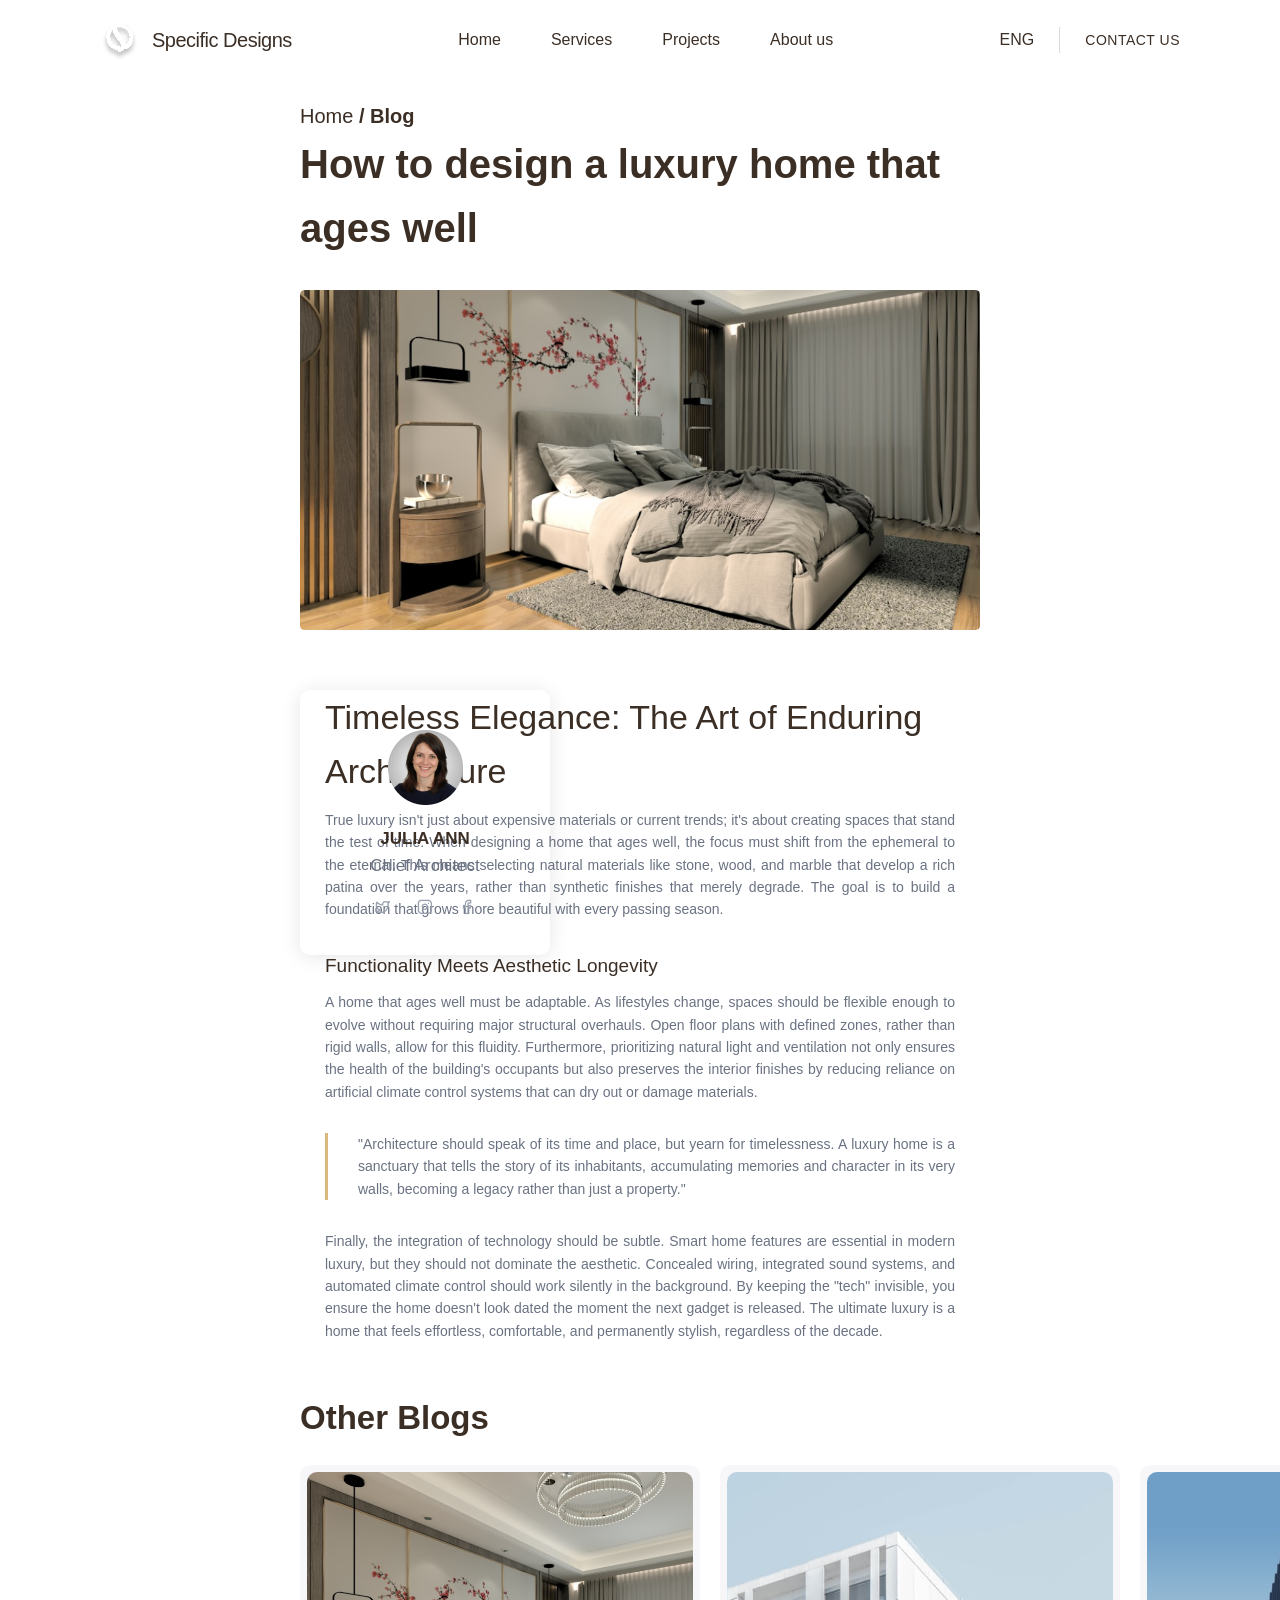
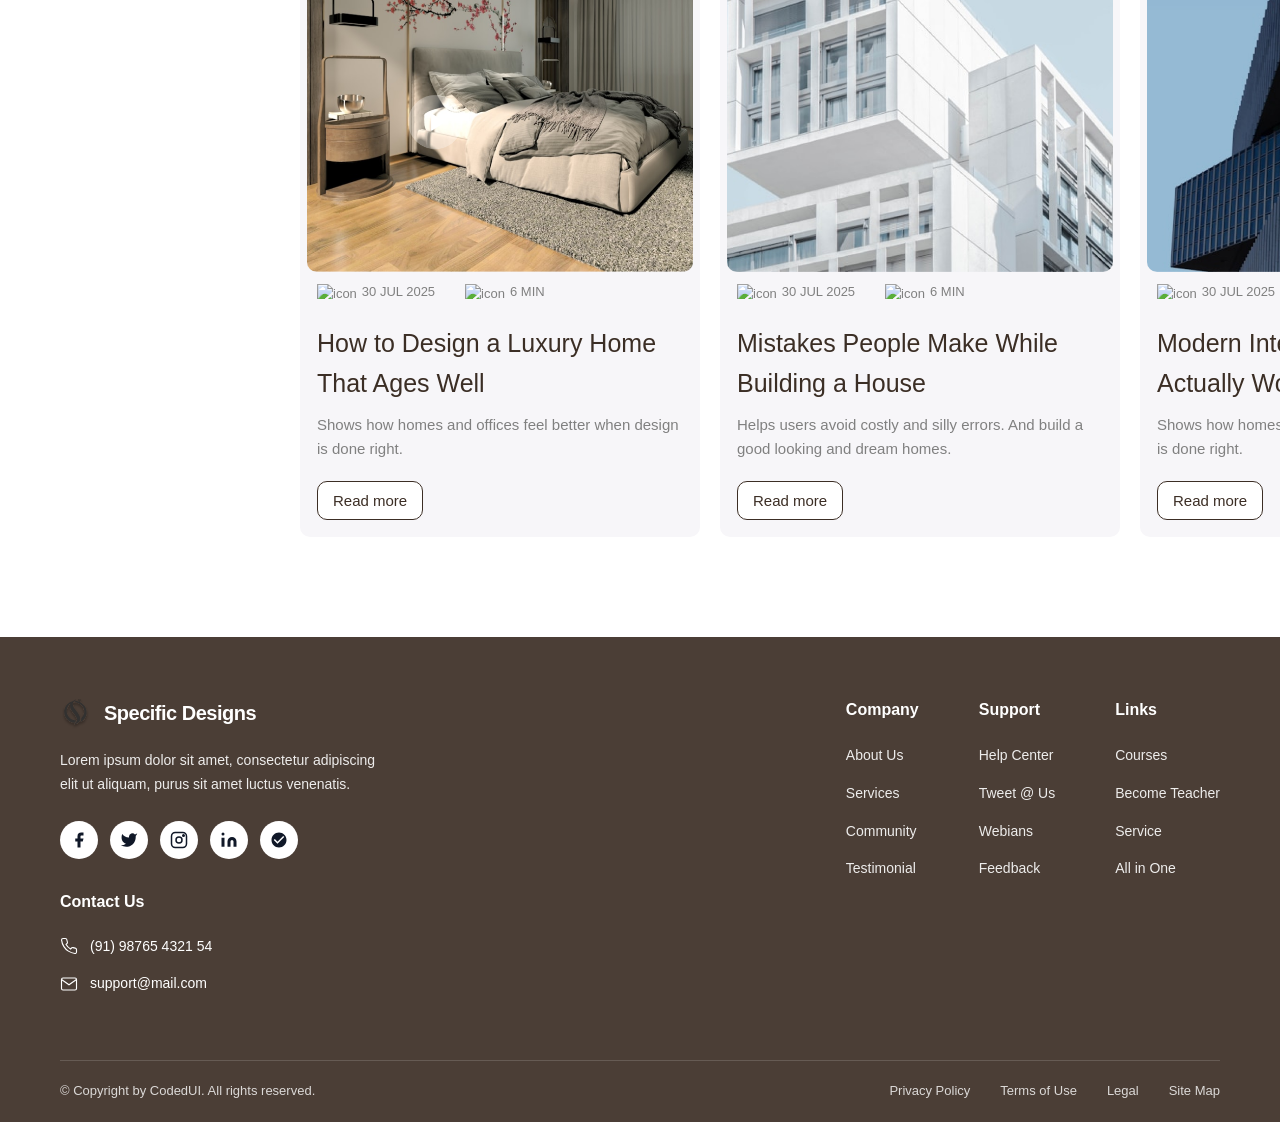
==== pages/blog.html @ 13f77216 "blog page added" ====
<!DOCTYPE html>
<html lang="en">

<head>
    <meta charset="UTF-8">
    <meta name="viewport" content="width=device-width, initial-scale=1.0">
    <title>Blog</title>

    <link rel="stylesheet" href="../css/header.css">
    <link rel="stylesheet" href="../css/general.css">
    <link rel="stylesheet" href="../css/blog.css">
    <link rel="stylesheet" href="../css/footer.css">
</head>

<body>
    <!-- Header / Navigation -->
    <header class="header">
        <div class="container">
            <div class="header-content">
                <div class="logo">
                    <img src="../Icons/SpecD Logo 3.svg" alt="SpecD Logo">
                    <span class="logo-text">Specific Designs</span>
                </div>
                <nav class="main-nav">
                    <ul class="nav-links">
                        <li><a href="../index.html">Home</a></li>
                        <li><a href="../index.html">Services</a></li>
                        <li><a href="project.html">Projects</a></li>
                        <li><a href="../index.html">About us</a></li>
                    </ul>
                </nav>
                <div class="header-right">
                    <div class="language-selector">
                        <span>ENG</span>
                    </div>
                    <a href="#contact" class="nav-cta">CONTACT US</a>
                </div>
            </div>
        </div>
    </header>

    <section class="hero">
        <div class="hero-head">
            <div class="back-nav"><a href="../index.html">Home</a> <b>/ Blog</b></div>
            <div class="hero-head-title">How to design a luxury home that ages well</div>
        </div>
        <div class="hero-main">
            <img src="../Assets/BlogImage1.png" class="project-img" alt="Project Image">

            <div class="hero-content">
                <div class="hero-left">
                    <div class="user-card">
                        <div class="user-card-head">
                            <img src="../Assets/BlogUser1.png" class="user-icon" alt="User Icon">
                        </div>
                        <div class="user-card-body">
                            <div class="user-name">JULIA ANN</div>
                            <div class="user-designation">Chief Architect</div>
                            <div class="user-follow-options">
                                <img src="../Icons/TwitterIcon.png" alt="Twitter Icon" class="follow-icon">
                                <img src="../Icons/InstaIcon.png" alt="Instagram Icon" class="follow-icon">
                                <img src="../Icons/FacebookIcon.png" alt="Facebook Icon" class="follow-icon">
                            </div>
                        </div>
                    </div>
                </div>
                <div class="hero-right">
                    <div class="hero-right-head">Timeless Elegance: The Art of Enduring Architecture</div>
                    <div class="hero-right-body">True luxury isn't just about expensive materials or current trends;
                        it's about creating spaces that stand the test of time. When designing a home that ages well,
                        the focus must shift from the ephemeral to the eternal. This means selecting natural materials
                        like stone, wood, and marble that develop a rich patina over the years, rather than synthetic
                        finishes that merely degrade. The goal is to build a foundation that grows more beautiful with
                        every passing season.</div>
                    <div class="hero-right-sub-head">Functionality Meets Aesthetic Longevity</div>
                    <div class="hero-right-body">A home that ages well must be adaptable. As lifestyles change, spaces
                        should be flexible enough to evolve without requiring major structural overhauls. Open floor
                        plans with defined zones, rather than rigid walls, allow for this fluidity. Furthermore,
                        prioritizing natural light and ventilation not only ensures the health of the building's
                        occupants but also preserves the interior finishes by reducing reliance on artificial climate
                        control systems that can dry out or damage materials.</div>
                    <div class="body-quote">"Architecture should speak of its time and place, but yearn for
                        timelessness. A luxury home is a sanctuary that tells the story of its inhabitants, accumulating
                        memories and character in its very walls, becoming a legacy rather than just a property."</div>
                    <div class="hero-right-body">Finally, the integration of technology should be subtle. Smart home
                        features are essential in modern luxury, but they should not dominate the aesthetic. Concealed
                        wiring, integrated sound systems, and automated climate control should work silently in the
                        background. By keeping the "tech" invisible, you ensure the home doesn't look dated the moment
                        the next gadget is released. The ultimate luxury is a home that feels effortless, comfortable,
                        and permanently stylish, regardless of the decade.</div>
                </div>
            </div>
        </div>

        <div class="blog-title">Other Blogs</div>

        <div class="cards">
            <div class="card">
                <img src="../Assets/blogs/blog1.png" class="blog-img" alt="blog-image">
                <div class="card-details">
                    <div class="card-date"><img class="card-icon" src="../Icons/calendar.png" alt="icon"> 30 JUL
                        2025
                    </div>
                    <div class="card-time"><img class="card-icon" src="../Icons/clock.png" alt="icon"> 6 MIN</div>
                </div>
                <div class="card-content">
                    <div class="card-content-head">How to Design a Luxury Home That Ages Well</div>
                    <div class="card-content-body">Shows how homes and offices feel better when design is done
                        right.
                    </div>
                    <a href="./blog.html">
                        <button class="card-read-more">Read more</button>
                    </a>
                </div>
            </div>
            <div class="card">
                <img src="../Assets/blogs/blog2.png" class="blog-img" alt="blog-image">
                <div class="card-details">
                    <div class="card-date"><img class="card-icon" src="../Icons/calendar.png" alt="icon"> 30 JUL
                        2025
                    </div>
                    <div class="card-time"><img class="card-icon" src="../Icons/clock.png" alt="icon"> 6 MIN</div>
                </div>
                <div class="card-content">
                    <div class="card-content-head">Mistakes People Make While Building a House</div>
                    <div class="card-content-body">Helps users avoid costly and silly errors. And build a good
                        looking and dream homes.
                    </div>
                    <button class="card-read-more">Read more</button>
                </div>
            </div>
            <div class="card">
                <img src="../Assets/blogs/blog6.png" class="blog-img" alt="blog-image">
                <div class="card-details">
                    <div class="card-date"><img class="card-icon" src="../Icons/calendar.png" alt="icon"> 30 JUL 2025
                    </div>
                    <div class="card-time"><img class="card-icon" src="../Icons/clock.png" alt="icon"> 6 MIN</div>
                </div>
                <div class="card-content">
                    <div class="card-content-head">Modern Interior Ideas That Actually Work in India</div>
                    <div class="card-content-body">Shows how homes and offices feel better when design is done right.
                    </div>
                    <button class="card-read-more">Read more</button>
                </div>
            </div>
        </div>
    </section>

    <!-- Footer -->
    <footer class="footer">
        <div class="container">
            <div class="footer-content">
                <div class="footer-brand">
                    <div class="logo">
                        <img src="../Icons/SpecD Logo 4.svg" alt="SpecD Logo">
                        <span class="logo-text">Specific Designs</span>
                    </div>
                    <p class="footer-desc">Lorem ipsum dolor sit amet, consectetur adipiscing elit ut aliquam, purus sit
                        amet luctus venenatis.</p>
                    <div class="social-links">
                        <a href="#" class="social-icon">
                            <svg width="20" height="20" viewBox="0 0 24 24" fill="#101828">
                                <path d="M18 2h-3a5 5 0 00-5 5v3H7v4h3v8h4v-8h3l1-4h-4V7a1 1 0 011-1h3z" />
                            </svg>
                        </a>
                        <a href="#" class="social-icon">
                            <svg width="20" height="20" viewBox="0 0 24 24" fill="#101828">
                                <path
                                    d="M23 3a10.9 10.9 0 01-3.14 1.53 4.48 4.48 0 00-7.86 3v1A10.66 10.66 0 013 4s-4 9 5 13a11.64 11.64 0 01-7 2c9 5 20 0 20-11.5a4.5 4.5 0 00-.08-.83A7.72 7.72 0 0023 3z" />
                            </svg>
                        </a>
                        <a href="#" class="social-icon">
                            <svg width="20" height="20" viewBox="0 0 24 24" fill="none" stroke="#101828"
                                stroke-width="2">
                                <rect x="2" y="2" width="20" height="20" rx="5" />
                                <circle cx="12" cy="12" r="4" />
                                <circle cx="18" cy="6" r="1" fill="#101828" />
                            </svg>
                        </a>
                        <a href="#" class="social-icon">
                            <svg width="20" height="20" viewBox="0 0 24 24" fill="#101828">
                                <path
                                    d="M16 8a6 6 0 016 6v7h-4v-7a2 2 0 00-2-2 2 2 0 00-2 2v7h-4v-7a6 6 0 016-6zM2 9h4v12H2zM4 6a2 2 0 100-4 2 2 0 000 4z" />
                            </svg>
                        </a>
                        <a href="#" class="social-icon">
                            <svg width="20" height="20" viewBox="0 0 24 24" fill="#101828">
                                <path
                                    d="M12 2C6.48 2 2 6.48 2 12s4.48 10 10 10 10-4.48 10-10S17.52 2 12 2zm-2 15l-5-5 1.41-1.41L10 14.17l7.59-7.59L19 8l-9 9z" />
                            </svg>
                        </a>
                    </div>
                    <div class="footer-contact">
                        <h4>Contact Us</h4>
                        <div class="contact-item">
                            <svg width="18" height="18" viewBox="0 0 24 24" fill="none" stroke="white"
                                stroke-width="1.5">
                                <path
                                    d="M22 16.92v3a2 2 0 01-2.18 2 19.79 19.79 0 01-8.63-3.07 19.5 19.5 0 01-6-6 19.79 19.79 0 01-3.07-8.67A2 2 0 014.11 2h3a2 2 0 012 1.72 12.84 12.84 0 00.7 2.81 2 2 0 01-.45 2.11L8.09 9.91a16 16 0 006 6l1.27-1.27a2 2 0 012.11-.45 12.84 12.84 0 002.81.7A2 2 0 0122 16.92z" />
                            </svg>
                            <span>(91) 98765 4321 54</span>
                        </div>
                        <div class="contact-item">
                            <svg width="18" height="18" viewBox="0 0 24 24" fill="none" stroke="white"
                                stroke-width="1.5">
                                <path d="M4 4h16c1.1 0 2 .9 2 2v12c0 1.1-.9 2-2 2H4c-1.1 0-2-.9-2-2V6c0-1.1.9-2 2-2z" />
                                <polyline points="22,6 12,13 2,6" />
                            </svg>
                            <span>support@mail.com</span>
                        </div>
                    </div>
                </div>

                <div class="footer-links">
                    <div class="link-group">
                        <h4>Company</h4>
                        <ul>
                            <li><a href="#">About Us</a></li>
                            <li><a href="#">Services</a></li>
                            <li><a href="#">Community</a></li>
                            <li><a href="#">Testimonial</a></li>
                        </ul>
                    </div>
                    <div class="link-group">
                        <h4>Support</h4>
                        <ul>
                            <li><a href="#">Help Center</a></li>
                            <li><a href="#">Tweet @ Us</a></li>
                            <li><a href="#">Webians</a></li>
                            <li><a href="#">Feedback</a></li>
                        </ul>
                    </div>
                    <div class="link-group">
                        <h4>Links</h4>
                        <ul>
                            <li><a href="#">Courses</a></li>
                            <li><a href="#">Become Teacher</a></li>
                            <li><a href="#">Service</a></li>
                            <li><a href="#">All in One</a></li>
                        </ul>
                    </div>
                </div>
            </div>

            <div class="footer-bottom">
                <p>&copy; Copyright by CodedUI. All rights reserved.</p>
                <div class="footer-legal">
                    <a href="#">Privacy Policy</a>
                    <a href="#">Terms of Use</a>
                    <a href="#">Legal</a>
                    <a href="#">Site Map</a>
                </div>
            </div>
        </div>
    </footer>
</body>

</html>
---- css/header.css ----
/* ===== Header ===== */
.header {
    position: fixed;
    top: 0;
    left: 0;
    right: 0;
    z-index: 1000;
    background: transparent;
    padding: 20px 0;
    transition: background 0.3s ease;
}

.header.scrolled {
    background: rgba(255, 255, 255, 0.95);
    box-shadow: 0 2px 20px rgba(0, 0, 0, 0.1);
}

.header-content {
    display: flex;
    align-items: center;
    justify-content: space-between;
    max-width: 1400px;
    margin: 0 auto;
    padding: 0 40px;
}

.logo {
    display: flex;
    align-items: center;
    gap: 12px;
}

.logo img {
    width: 40px;
    height: 40px;
}

.logo-text {
    font-size: 20px;
    font-weight: 500;
    color: var(--color-secondary);
    letter-spacing: -0.5px;
}

.main-nav {
    flex: 1;
    display: flex;
    justify-content: center;
}

.nav-links {
    display: flex;
    gap: 50px;
}

.nav-links a {
    font-size: 16px;
    font-weight: 400;
    color: var(--color-secondary);
}

.nav-links a.active {
    font-weight: 500;
}

.nav-links a:hover {
    opacity: 0.7;
}

.header-right {
    display: flex;
    align-items: center;
    gap: 25px;
}

.language-selector {
    font-size: 16px;
    color: var(--color-secondary);
    padding-right: 25px;
    border-right: 1px solid rgba(0, 0, 0, 0.15);
}

.nav-cta {
    font-size: 14px;
    font-weight: 500;
    color: var(--color-secondary);
    letter-spacing: 0.5px;
}
---- css/general.css ----
/* ===== CSS Variables ===== */
:root {
    --color-primary: #3C2E25;
    --color-primary-light: #967763;
    --color-secondary: #3B2E25;
    --color-bg-light: #F7F6F9;
    --color-bg-white: #FFFFFF;
    --color-text-dark: #3B2E25;
    --color-text-muted: rgba(0, 0, 0, 0.70);
    --color-text-light: #737373;
    --color-accent: #E2EFF2;
    --color-brown: #967763;

    --font-primary: 'Manrope', sans-serif;
    --font-secondary: 'Arimo', sans-serif;
    --font-serif: 'Playfair Display', serif;
    --font-inter: 'Inter', sans-serif;

    --container-width: 1200px;
    --section-padding: 80px 0;
}

/* ===== Reset & Base Styles ===== */
*,
*::before,
*::after {
    margin: 0;
    padding: 0;
    box-sizing: border-box;
}

html {
    scroll-behavior: smooth;
}

body {
    font-family: var(--font-primary);
    font-size: 16px;
    line-height: 1.6;
    color: var(--color-text-dark);
    background: var(--color-bg-white);
    overflow-x: hidden;
}

img {
    max-width: 100%;
    height: auto;
    display: block;
}

a {
    text-decoration: none;
    color: inherit;
    transition: all 0.3s ease;
}

ul {
    list-style: none;
}

.container {
    max-width: var(--container-width);
    margin: 0 auto;
    padding: 0 20px;
}
---- css/blog.css ----
.header {
    background-color: white;
}

body {
    display: flex;
    flex-direction: column;
}

.hero {
    margin-top: 80px;
    margin-bottom: 100px;
    margin-inline: 200px;
    border-radius: 30px;
    padding-inline: 100px;
}

.hero-head {
    padding-top: 20px;
    padding-bottom: 30px;
}

.back-nav {
    font-size: 20px;
}

.hero-head-title {
    font-size: 40px;
    font-weight: bold;
}

.hero-content {
    display: flex;
    margin-top: 60px;
    justify-content: center;
    position: relative;
}

.hero-left {
    position: absolute;
    top: 0;
    left: 0;
}

.user-card {
    width: 250px;
    padding: 20px;
    box-shadow: 0 2px 20px rgba(0, 0, 0, 0.1);
    border-radius: 10px;
}

.user-card-head {
    display: flex;
    justify-content: center;
    padding: 20px;
}

.user-icon {
    height: 75px;
}

.user-card-body {
    display: flex;
    flex-direction: column;
    align-items: center;
}

.user-name {
    font-size: 17px;
    font-weight: bold;
}

.user-designation {
    font-size: 17px;
    font-weight: 100;
    color: rgb(106, 114, 130);
}

.user-follow-options {
    margin-block: 20px;
    width: 100px;
    display: flex;
    justify-content: space-between;
}

.follow-icon {
    height: 16px;
}

.hero-right {
    width: 630px;
}

.hero-right-head {
    font-size: 34px;
}

.hero-right-sub-head {
    font-size: 19px;
    margin-top: 30px;
}

.hero-right-body {
    margin-top: 10px;
}

.hero-right-body,
.body-quote {
    font-size: 14px;
    color: rgb(106, 114, 130);
    text-align: justify;
}

.body-quote {
    border-left: 3px rgb(220, 184, 129) solid;
    padding-left: 30px;
    margin-block: 30px;
}

.blog-title {
    font-size: 33px;
    font-weight: bold;
    margin-top: 50px;
    margin-bottom: 20px;
}

.cards {
    display: grid;
    grid-template-columns: repeat(3, 1fr);
    gap: 20px;
}

.card {
    background-color: rgb(247, 246, 249);
    width: 400px;
    padding: 7px;
    border-radius: 10px;
}

.blogs {
    background-color: rgb(247, 246, 249);
    width: 400px;
    padding: 7px;
    border-radius: 10px;
}

.blog-img {
    height: 400px;
    object-fit: cover;
    border-radius: 10px;
}

.card-details {
    display: flex;
    padding: 10px;
}

.card-date {
    display: flex;
    font-size: 13px;
    color: gray;
}

.card-time {
    display: flex;
    margin-left: 30px;
    font-size: 13px;
    color: gray;
}

.card-icon {
    margin-top: 2px;
    height: 15px;
    margin-right: 5px;
}

.card-content {
    padding: 10px;
}

.card-content-head {
    font-size: 25px;
}

.card-content-body {
    margin-top: 10px;
    font-size: 15px;
    color: gray;
}

.card-read-more {
    margin-top: 20px;
    font-size: 15px;
    color: rgb(60, 46, 37);
    padding-inline: 15px;
    padding-block: 10px;
    border-radius: 10px;
    border: solid, 1px, rgb(60, 46, 37);
    background-color: white;
    cursor: pointer;
}
---- css/footer.css ----
/* ===== Footer ===== */
.footer {
    background: rgba(60, 46, 37, 0.92);
    padding: 60px 0 0;
    color: white;
}

.footer-content {
    display: flex;
    justify-content: space-between;
    gap: 80px;
    padding-bottom: 50px;
}

.footer-brand {
    flex: 0 0 320px;
}

.footer-brand .logo {
    margin-bottom: 20px;
}

.footer-brand .logo img {
    width: 32px;
    height: 32px;
}

.footer-brand .logo-text {
    font-family: var(--font-secondary);
    font-size: 20px;
    font-weight: 700;
    color: white;
}

.footer-desc {
    font-family: var(--font-secondary);
    font-size: 14px;
    line-height: 1.7;
    margin-bottom: 25px;
    opacity: 0.9;
}

.social-links {
    display: flex;
    gap: 12px;
    margin-bottom: 30px;
}

.social-icon {
    width: 38px;
    height: 38px;
    background: white;
    border-radius: 50%;
    display: flex;
    align-items: center;
    justify-content: center;
    transition: transform 0.3s ease;
}

.social-icon:hover {
    transform: translateY(-3px);
}

.social-icon svg {
    width: 18px;
    height: 18px;
}

.footer-contact {
    margin-top: 20px;
}

.footer-contact h4 {
    font-family: var(--font-secondary);
    font-size: 16px;
    font-weight: 700;
    margin-bottom: 20px;
}

.contact-item {
    display: flex;
    align-items: center;
    gap: 12px;
    margin-bottom: 15px;
}

.contact-item svg {
    flex-shrink: 0;
}

.contact-item span {
    font-family: var(--font-secondary);
    font-size: 14px;
}

.footer-links {
    display: flex;
    gap: 60px;
}

.link-group h4 {
    font-family: var(--font-secondary);
    font-size: 16px;
    font-weight: 700;
    margin-bottom: 20px;
}

.link-group ul {
    display: flex;
    flex-direction: column;
    gap: 12px;
}

.link-group a {
    font-family: var(--font-secondary);
    font-size: 14px;
    color: white;
    opacity: 0.9;
    transition: opacity 0.3s ease;
}

.link-group a:hover {
    opacity: 0.7;
}

.footer-bottom {
    display: flex;
    justify-content: space-between;
    align-items: center;
    padding: 20px 0;
    border-top: 1px solid rgba(255, 255, 255, 0.15);
}

.footer-bottom p {
    font-family: var(--font-secondary);
    font-size: 13px;
    opacity: 0.8;
}

.footer-legal {
    display: flex;
    gap: 30px;
}

.footer-legal a {
    font-family: var(--font-secondary);
    font-size: 13px;
    color: white;
    opacity: 0.8;
}

.footer-legal a:hover {
    opacity: 1;
}
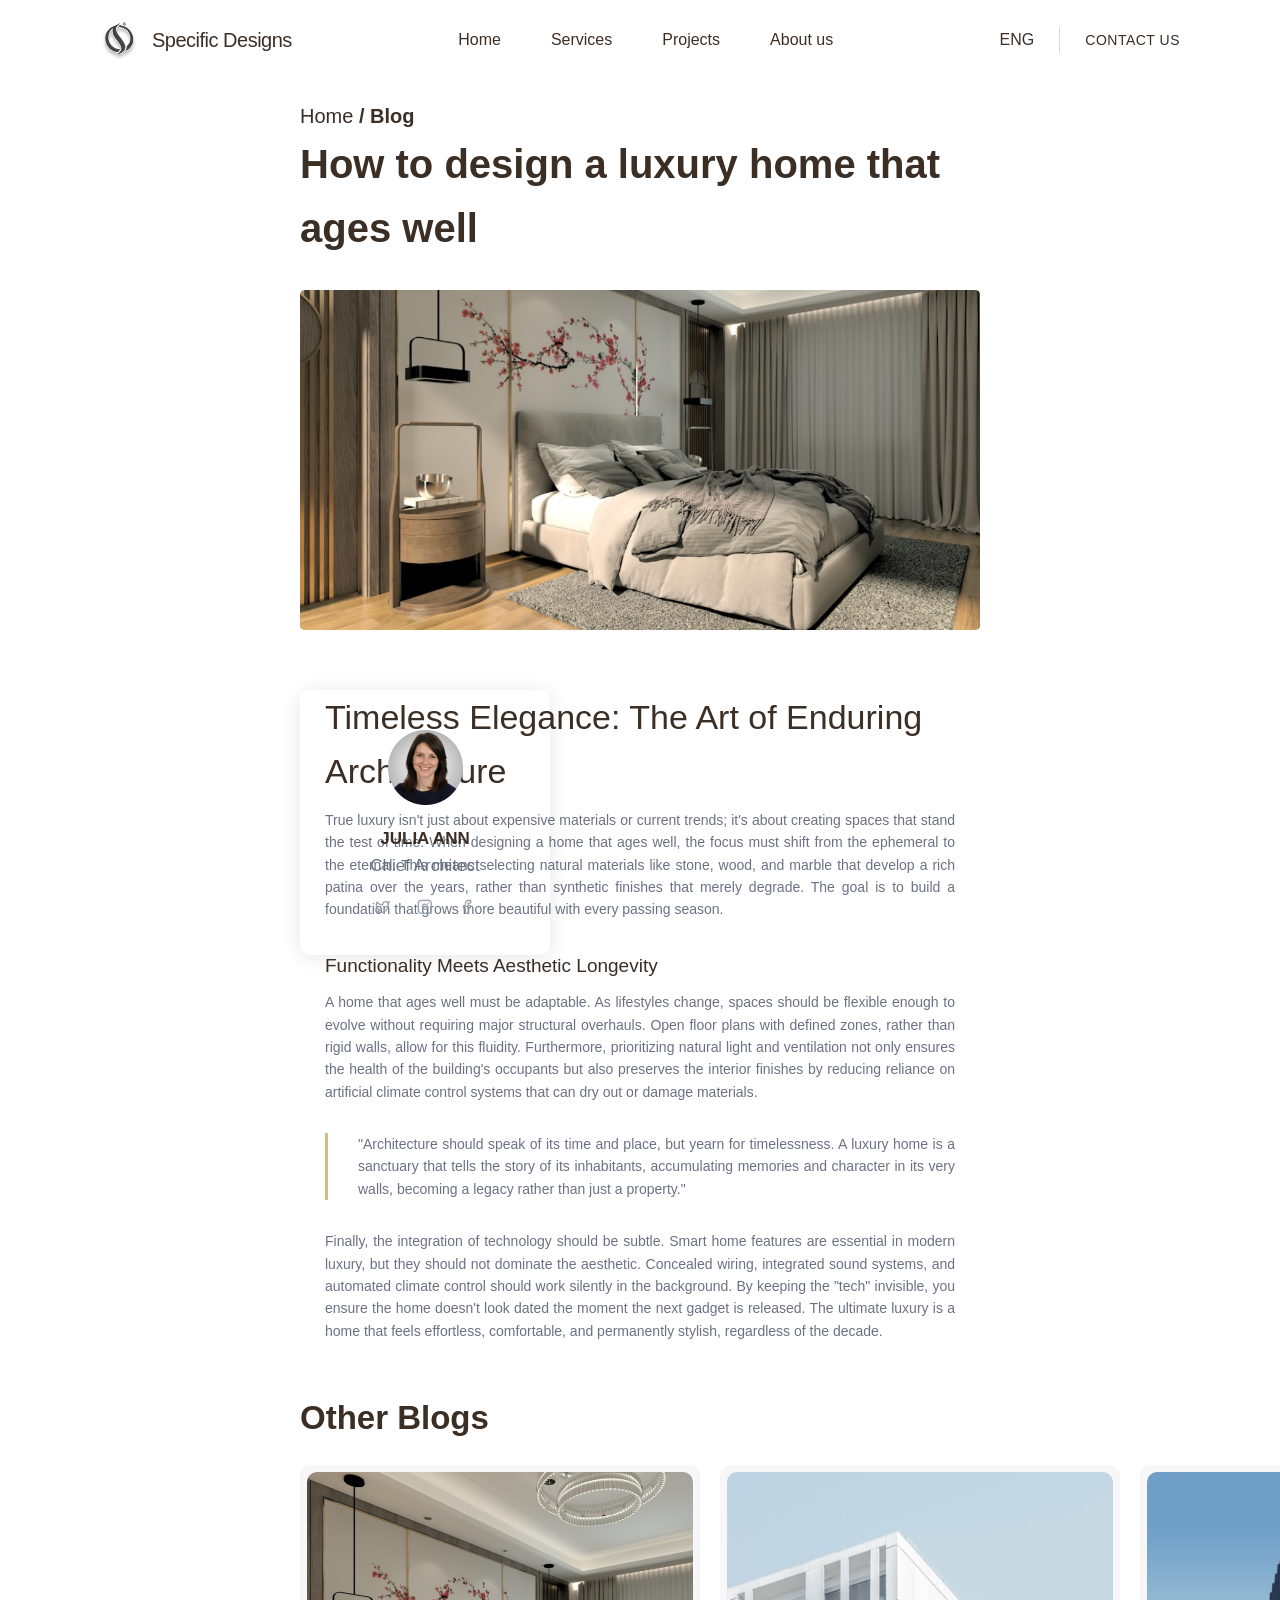
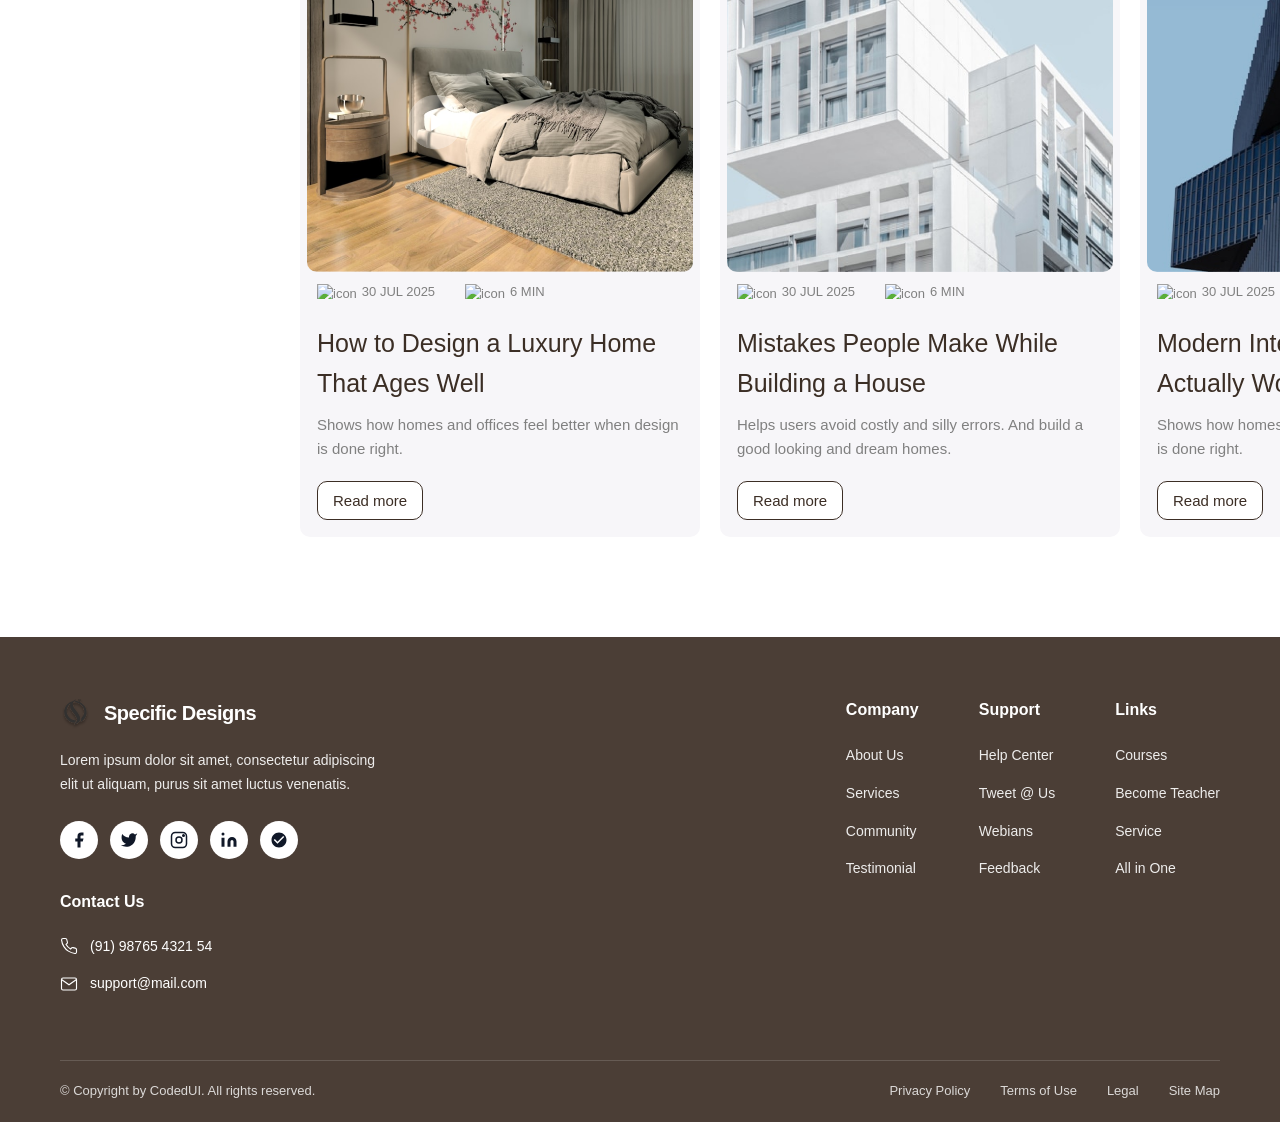
==== commit 91a10da2: "done responsive styles" ====
--- a/pages/blog.html
+++ b/pages/blog.html
@@ -10,6 +10,7 @@
     <link rel="stylesheet" href="../css/general.css">
     <link rel="stylesheet" href="../css/blog.css">
     <link rel="stylesheet" href="../css/footer.css">
+    <link rel="stylesheet" href="../css/responsive-blog.css">
 </head>
 
 <body>
@@ -18,7 +19,7 @@
         <div class="container">
             <div class="header-content">
                 <div class="logo">
-                    <img src="../Icons/SpecD Logo 3.svg" alt="SpecD Logo">
+                    <img src="../Icons/SpecD Logo 4.svg" alt="SpecD Logo">
                     <span class="logo-text">Specific Designs</span>
                 </div>
                 <nav class="main-nav">
@@ -34,6 +35,11 @@
                         <span>ENG</span>
                     </div>
                     <a href="#contact" class="nav-cta">CONTACT US</a>
+                    <div class="menu-toggle">
+                        <span></span>
+                        <span></span>
+                        <span></span>
+                    </div>
                 </div>
             </div>
         </div>
@@ -253,6 +259,15 @@
             </div>
         </div>
     </footer>
+    <script>
+        const menuToggle = document.querySelector('.menu-toggle');
+        const header = document.querySelector('.header');
+        if (menuToggle) {
+            menuToggle.addEventListener('click', () => {
+                header.classList.toggle('nav-active');
+            });
+        }
+    </script>
 </body>
 
 </html>
--- a/css/header.css
+++ b/css/header.css
@@ -85,4 +85,68 @@
     font-weight: 500;
     color: var(--color-secondary);
     letter-spacing: 0.5px;
+}
+
+/* Mobile Responsive Header */
+.menu-toggle {
+    display: none;
+    cursor: pointer;
+    flex-direction: column;
+    justify-content: space-between;
+    width: 25px;
+    height: 18px;
+    margin-left: 15px;
+}
+
+.menu-toggle span {
+    display: block;
+    width: 100%;
+    height: 3px;
+    background-color: var(--color-secondary, #3C2E25);
+    transition: all 0.3s ease;
+    border-radius: 2px;
+}
+
+@media (max-width: 992px) {
+    .header-content {
+        padding: 0 20px;
+    }
+    .main-nav .nav-links {
+        display: none;
+    }
+    .header.nav-active .main-nav .nav-links {
+        display: flex;
+        flex-direction: column;
+        position: absolute;
+        top: 70px;
+        left: 0;
+        right: 0;
+        background: white;
+        padding: 20px;
+        box-shadow: 0 10px 20px rgba(0,0,0,0.1);
+        z-index: 1000;
+        gap: 20px;
+        align-items: center;
+        border-bottom: 1px solid #eee;
+    }
+    .menu-toggle {
+        display: flex;
+    }
+    .header-right {
+        gap: 15px;
+    }
+    .language-selector {
+        display: none;
+    }
+    
+    /* Hamburger Animation */
+    .header.nav-active .menu-toggle span:nth-child(1) {
+        transform: translateY(7.5px) rotate(45deg);
+    }
+    .header.nav-active .menu-toggle span:nth-child(2) {
+        opacity: 0;
+    }
+    .header.nav-active .menu-toggle span:nth-child(3) {
+        transform: translateY(-7.5px) rotate(-45deg);
+    }
 }
--- a/css/blog.css
+++ b/css/blog.css
@@ -145,9 +145,11 @@
 }
 
 .blog-img {
+    width: 100%;
     height: 400px;
     object-fit: cover;
     border-radius: 10px;
+    display: block;
 }
 
 .card-details {
--- a/css/footer.css
+++ b/css/footer.css
@@ -151,4 +151,27 @@
 
 .footer-legal a:hover {
     opacity: 1;
+}
+
+/* Responsive Footer Styles */
+@media (max-width: 992px) {
+    .footer-content {
+        flex-direction: column;
+        gap: 40px;
+    }
+    .footer-links {
+        flex-wrap: wrap;
+        gap: 40px;
+    }
+}
+@media (max-width: 768px) {
+    .footer-bottom {
+        flex-direction: column;
+        gap: 20px;
+        text-align: center;
+    }
+    .footer-legal {
+        flex-wrap: wrap;
+        justify-content: center;
+    }
 }
--- a/css/responsive-blog.css
+++ b/css/responsive-blog.css
@@ -0,0 +1,70 @@
+/* Responsive Styles for Blog Page */
+@media (max-width: 1200px) {
+    .hero {
+        margin-inline: 100px;
+        padding-inline: 50px;
+    }
+    .cards {
+        grid-template-columns: repeat(2, 1fr);
+    }
+}
+
+@media (max-width: 992px) {
+    .hero {
+        margin-inline: 50px;
+        padding-inline: 40px;
+    }
+    .hero-content {
+        flex-direction: column;
+    }
+    .hero-left {
+        position: static;
+        margin-bottom: 30px;
+        width: 100%;
+        display: flex;
+        justify-content: center;
+    }
+    .hero-right {
+        width: 100%;
+    }
+    .cards {
+        grid-template-columns: repeat(2, 1fr);
+    }
+    .card, .blogs {
+        width: 100%;
+    }
+}
+
+@media (max-width: 768px) {
+    .hero {
+        margin-inline: 20px;
+        padding-inline: 20px;
+    }
+    .hero-head-title {
+        font-size: 32px;
+    }
+    .cards {
+        grid-template-columns: 1fr;
+    }
+    .blog-img {
+        height: auto;
+        max-height: 300px;
+    }
+}
+
+@media (max-width: 480px) {
+    .hero {
+        margin-inline: 10px;
+        padding-inline: 15px;
+        margin-top: 40px;
+    }
+    .hero-head-title {
+        font-size: 26px;
+    }
+    .hero-right-head {
+        font-size: 24px;
+    }
+    .blog-img {
+        max-height: 200px;
+    }
+}
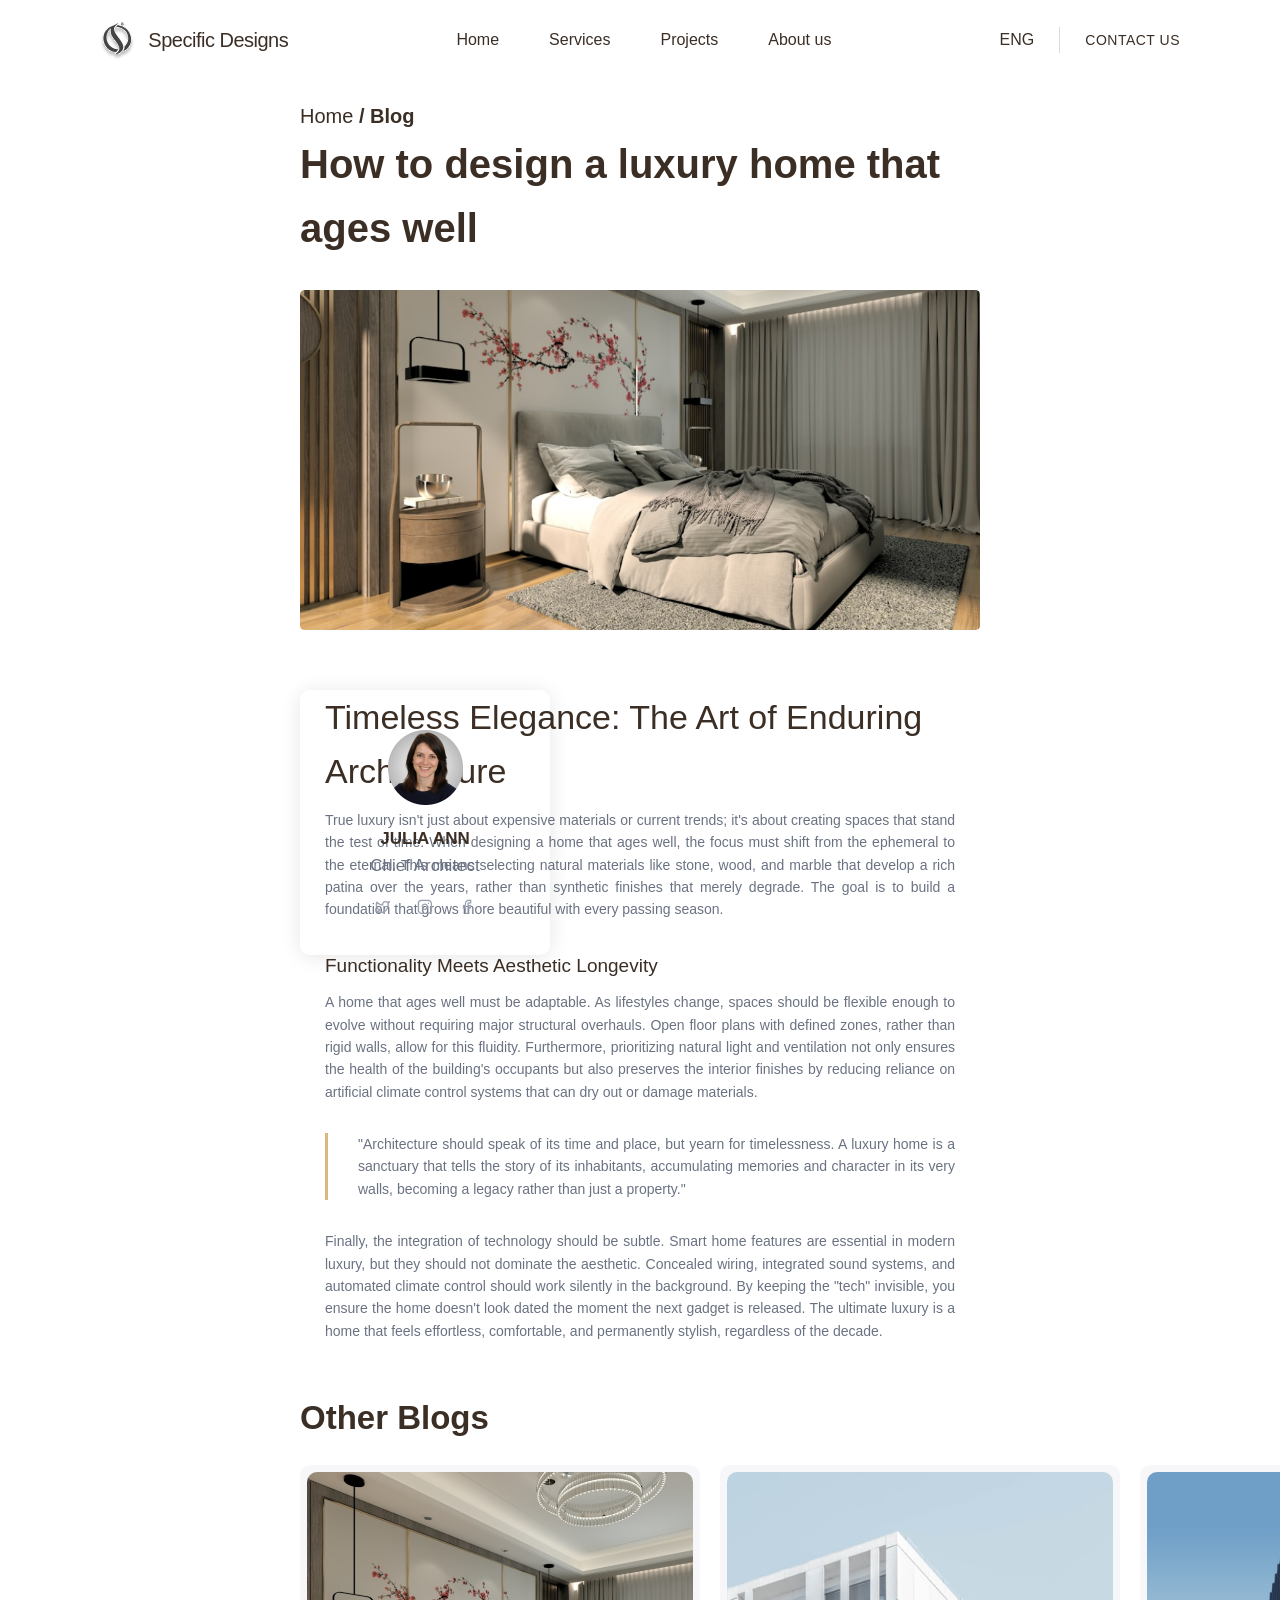
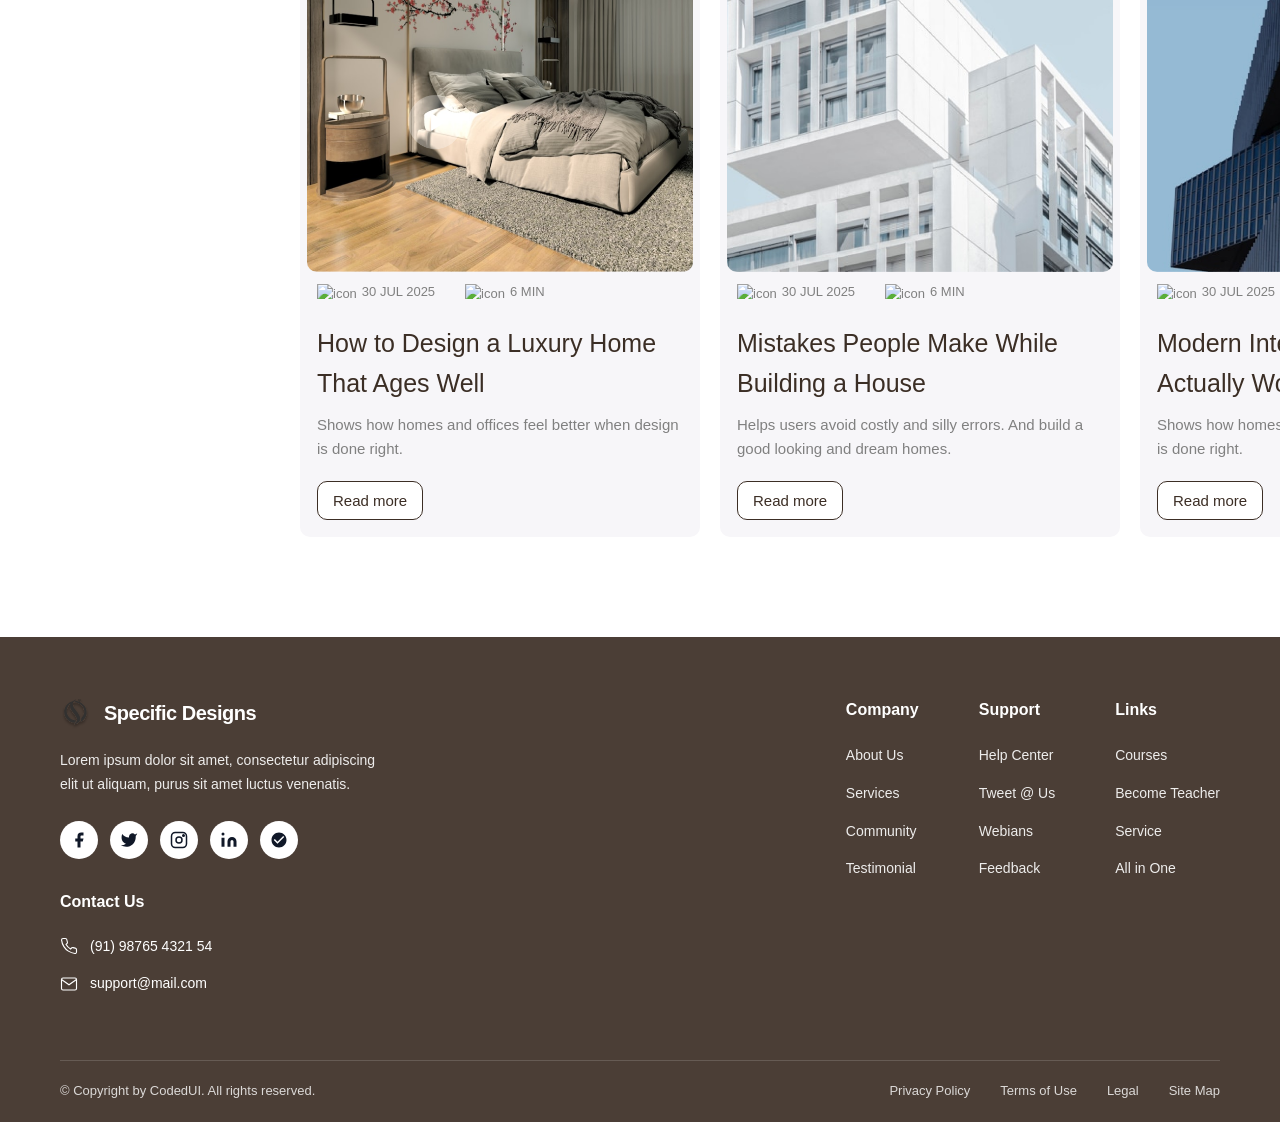
==== commit d773685b: "navigation setup" ====
--- a/pages/blog.html
+++ b/pages/blog.html
@@ -18,23 +18,25 @@
     <header class="header">
         <div class="container">
             <div class="header-content">
-                <div class="logo">
-                    <img src="../Icons/SpecD Logo 4.svg" alt="SpecD Logo">
-                    <span class="logo-text">Specific Designs</span>
-                </div>
+                <a href="../index.html">
+                    <div class="logo">
+                        <img src="../Icons/SpecD Logo 4.svg" alt="SpecD Logo">
+                        <span class="logo-text">Specific Designs</span>
+                    </div>
+                </a>
                 <nav class="main-nav">
                     <ul class="nav-links">
                         <li><a href="../index.html">Home</a></li>
-                        <li><a href="../index.html">Services</a></li>
+                        <li><a href="../index.html#services">Services</a></li>
                         <li><a href="project.html">Projects</a></li>
-                        <li><a href="../index.html">About us</a></li>
+                        <li><a href="../index.html#about">About us</a></li>
                     </ul>
                 </nav>
                 <div class="header-right">
                     <div class="language-selector">
                         <span>ENG</span>
                     </div>
-                    <a href="#contact" class="nav-cta">CONTACT US</a>
+                    <a href="../index.html#contact" class="nav-cta">CONTACT US</a>
                     <div class="menu-toggle">
                         <span></span>
                         <span></span>
--- a/css/header.css
+++ b/css/header.css
@@ -7,12 +7,21 @@
     z-index: 1000;
     background: transparent;
     padding: 20px 0;
-    transition: background 0.3s ease;
+    transition: all 0.4s cubic-bezier(0.4, 0, 0.2, 1);
+    transform: translateY(0);
+}
+
+.header.hidden {
+    transform: translateY(-100%);
 }
 
 .header.scrolled {
-    background: rgba(255, 255, 255, 0.95);
-    box-shadow: 0 2px 20px rgba(0, 0, 0, 0.1);
+    background: rgba(255, 255, 255, 0.65);
+    backdrop-filter: blur(20px) saturate(180%);
+    -webkit-backdrop-filter: blur(20px) saturate(180%);
+    box-shadow: 0 4px 30px rgba(0, 0, 0, 0.08);
+    border-bottom: 1px solid rgba(255, 255, 255, 0.3);
+    padding: 12px 0;
 }
 
 .header-content {
@@ -31,8 +40,8 @@
 }
 
 .logo img {
-    width: 40px;
     height: 40px;
+    width: auto;
 }
 
 .logo-text {
--- a/css/general.css
+++ b/css/general.css
@@ -18,6 +18,7 @@
 
     --container-width: 1200px;
     --section-padding: 80px 0;
+    --arrow-size: 18.67px;
 }
 
 /* ===== Reset & Base Styles ===== */
